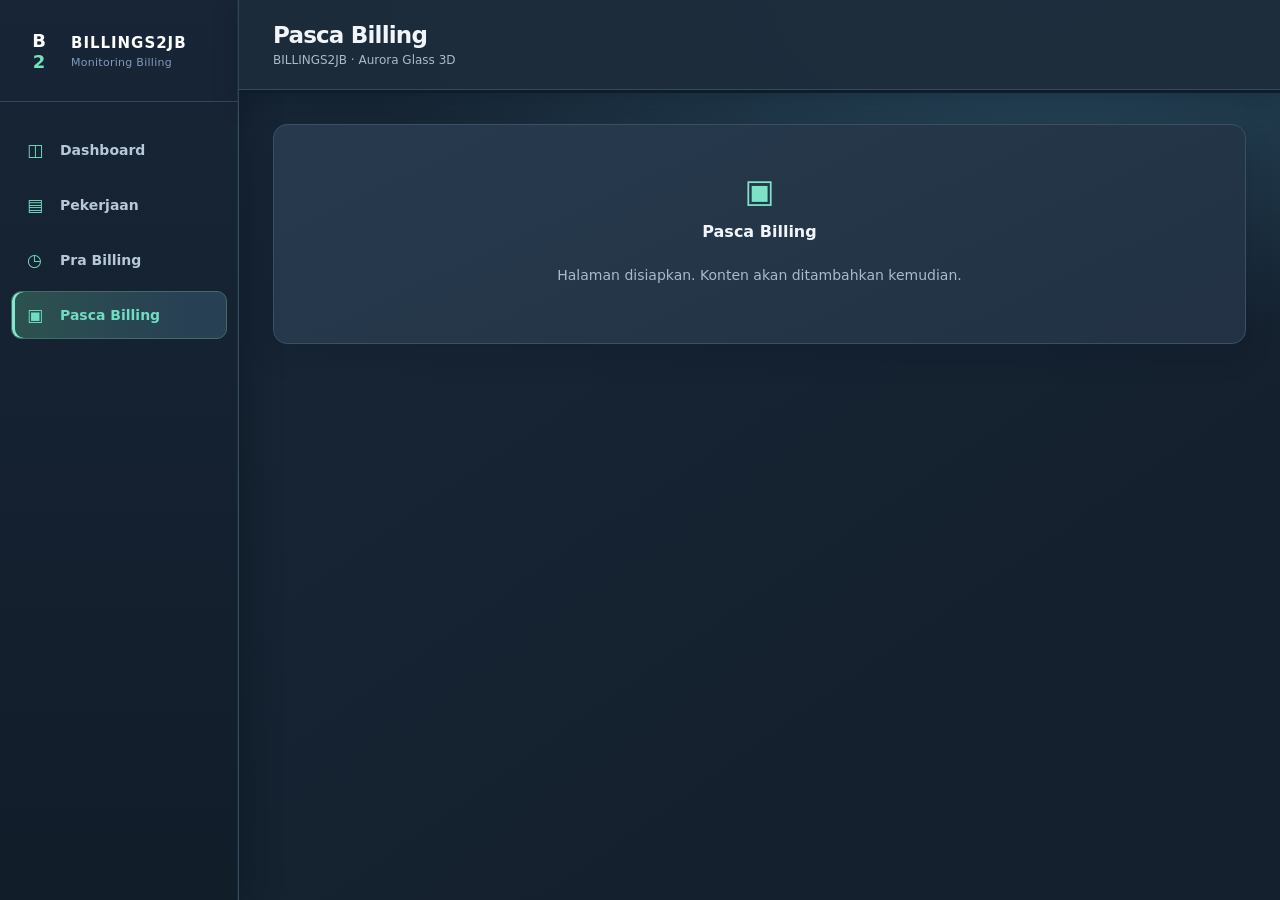
==== pascabilling.html @ 23ecf3d0 "Create pascabilling.html" ====
<!doctype html>
<html lang="id"><head><meta charset="utf-8"><meta name="viewport" content="width=device-width,initial-scale=1"><title>BILLINGS2JB | Pasca Billing</title><link rel="stylesheet" href="styles.css"></head>
<body><div class="app" id="app"><aside class="sidebar"><div class="brand"><div class="logo">B<span>2</span></div><div><b>BILLINGS2JB</b><small>Monitoring Billing</small></div></div>
<nav><a class="nav-item" href="index.html"><span class="nav-ico">◫</span>Dashboard</a><a class="nav-item" href="index.html"><span class="nav-ico">▤</span>Pekerjaan</a><a class="nav-item " href="prabilling.html"><span class="nav-ico">◷</span>Pra Billing</a><a class="nav-item active" href="pascabilling.html"><span class="nav-ico">▣</span>Pasca Billing</a></nav></aside>
<main class="main"><header class="topbar"><button class="icon-button mobile-only" id="menuBtn" type="button">☰</button><div><h2>Pasca Billing</h2><div class="muted">BILLINGS2JB · Aurora Glass 3D</div></div></header><div class="content"><section class="panel" style="min-height:220px;display:flex;flex-direction:column;justify-content:center;align-items:center;text-align:center;gap:12px"><div style="font-size:32px;color:#7ce2c8">▣</div><h3>Pasca Billing</h3><p class="muted">Halaman disiapkan. Konten akan ditambahkan kemudian.</p></section></div></main></div>
<script>document.getElementById('menuBtn').onclick=()=>document.querySelector('.sidebar').classList.toggle('show');</script></body></html>
---- styles.css ----
:root{font-family:Inter,ui-sans-serif,system-ui,-apple-system,"Segoe UI",Arial,sans-serif;color:#17243b;background:#f5f7fb;font-size:14px}*{box-sizing:border-box}body{margin:0}button,input,select,textarea{font:inherit}button{cursor:pointer}button:disabled{opacity:.5;cursor:not-allowed}a{color:#2365bb}.hidden{display:none!important}.muted{color:#8190a4}.small{font-size:12px}.eyebrow{font-size:10px;letter-spacing:.16em;font-weight:800;color:#7888a0}.login-screen{min-height:100vh;display:grid;place-items:center;background:linear-gradient(140deg,#eaf1fd,#f8fafc 60%,#eff9f5);padding:24px}.login-card{width:min(410px,100%);background:white;border:1px solid #e2eaf4;border-radius:22px;box-shadow:0 22px 80px #1b3c7016;padding:38px}.logo-large,.logo{background:#203f79;color:white;font-weight:900;display:grid;place-items:center;border-radius:14px}.logo-large{width:54px;height:54px;font-size:23px;margin-bottom:23px}.logo span,.logo-large span{color:#70e3ba}.login-card h1{font-size:29px;margin:9px 0}.login-card p{color:#7888a0;margin:0 0 27px;line-height:1.7}.login-card form{display:grid;gap:17px}label{display:grid;gap:7px;font-size:12px;font-weight:700;color:#4c5d76}input,select,textarea{background:#fff;border:1px solid #dce4f0;border-radius:9px;padding:10px 12px;color:#20304a;outline:0;min-width:0}input:focus,select:focus,textarea:focus{border-color:#477bdd;box-shadow:0 0 0 3px #477bdd19}textarea{resize:vertical}.primary{background:#285bb6;color:#fff;border:1px solid #285bb6}.primary:hover{background:#1c4b9f}.full{width:100%;padding:12px}.login-note{color:#9aa8ba;text-align:center;font-size:11px;margin-top:26px}.app{display:flex;min-height:100vh}.sidebar{background:#132a4f;color:#d3dded;flex:0 0 239px;display:flex;flex-direction:column;position:sticky;top:0;height:100vh}.brand{padding:27px 18px;display:flex;align-items:center;gap:11px;border-bottom:1px solid #ffffff13}.logo{height:39px;width:39px;background:#284a82;font-size:18px}.brand b{font-size:15px;letter-spacing:.03em;color:#fff}.brand small{display:block;margin-top:4px;font-size:11px;color:#839abf}.sidebar nav{padding:24px 11px;display:grid;gap:5px}.nav-item{width:100%;border:0;background:transparent;color:#c4d2e6;text-align:left;border-radius:10px;padding:13px 15px;display:flex;align-items:center;gap:13px;font-weight:600}.nav-item.active,.nav-item:hover{background:#ffffff17;color:#fff}.nav-ico{width:20px;font-size:17px}.side-bottom{border-top:1px solid #ffffff20;padding:18px 12px;display:flex;gap:10px;align-items:center;margin-top:auto}.avatar{width:33px;height:33px;background:#3763a2;display:grid;place-items:center;border-radius:50%;font-weight:800;color:white}.side-user{min-width:0;flex:1}.side-user b,.side-user small{display:block}.side-user small{color:#839abf;font-size:11px;margin-top:3px}.icon-button{background:transparent;border:0;color:inherit;font-size:22px;padding:4px 7px}.main{min-width:0;flex:1}.topbar{padding:22px 34px;background:white;border-bottom:1px solid #e5ebf3;display:flex;align-items:center;justify-content:space-between;gap:18px}.topbar h2{margin:0;font-size:21px}.topbar .muted{font-size:12px;margin-top:5px}.top-actions{display:flex;gap:12px}.top-actions label{gap:3px}.top-actions select{min-width:116px;padding:8px}.content{padding:30px 34px;max-width:1500px}.panel{border:1px solid #e5eaf2;background:#fff;border-radius:14px;padding:22px;margin-bottom:19px;box-shadow:0 2px 14px #152d4b06}.panel h3{margin:0;font-size:16px}.section-head{display:flex;justify-content:space-between;gap:15px;align-items:center;margin-bottom:18px}.panel-sub{font-size:12px;color:#8997aa;margin-top:6px}.grid{display:grid;gap:16px}.stats{grid-template-columns:repeat(4,minmax(0,1fr));margin-bottom:20px}.stat{background:#fff;border:1px solid #e5eaf2;border-radius:14px;padding:19px}.stat span{color:#8997aa;font-size:12px}.stat strong{display:block;font-size:28px;margin:8px 0 0}.stat small{display:block;color:#97a4b5;margin-top:4px}.toolbar{display:flex;align-items:center;gap:10px;flex-wrap:wrap}.btn{border:1px solid #dce4ee;background:#fff;color:#35475e;padding:9px 12px;border-radius:9px;font-weight:700;font-size:12px}.btn:hover{background:#f6f9fe}.btn.primary{background:#285bb6;color:#fff;border-color:#285bb6}.btn.danger{color:#be3434;border-color:#f4cbcb}.btn.success{background:#16835b;color:white;border-color:#16835b}.table-scroll{overflow:auto;border:1px solid #e6ebf3;border-radius:10px}.data-table{border-collapse:separate;border-spacing:0;white-space:nowrap;width:100%;font-size:12px}.data-table th{background:#f8fafc;color:#65758c;position:sticky;top:0;text-align:left;font-size:11px;letter-spacing:.015em;font-weight:800}.data-table td,.data-table th{border-bottom:1px solid #edf0f6;padding:12px 13px;max-width:340px;overflow:hidden;text-overflow:ellipsis}.data-table tr:last-child td{border-bottom:0}.data-table tr:hover td{background:#fafcff}.data-table th:first-child{position:sticky;left:0;z-index:2}.data-table td:first-child{position:sticky;left:0;background:#fff;z-index:1}.data-table input{width:175px;font-size:12px;padding:8px}.data-table th.target-head{background:#eaf3ff}.data-table th.report-head{background:#eaf8f1}.data-table .clickable{cursor:pointer;color:#245baf;font-weight:800}.data-table .clickable:hover{text-decoration:underline}.pill{border-radius:30px;padding:5px 9px;display:inline-flex;font-size:11px;font-weight:800}.pill.OPEN{background:#f0f3f7;color:#637387}.pill.REJECTED{background:#fff0ec;color:#be503b}.pill.PENDING{background:#fff5de;color:#ad790a}.pill.APPROVED{background:#e7f8ef;color:#137e54}.meter{height:6px;width:95px;border-radius:8px;background:#edf1f5;overflow:hidden;margin-top:6px}.meter>i{display:block;background:#2a9c74;height:100%}.tabs{display:flex;gap:8px;margin-bottom:17px;flex-wrap:wrap}.tab{border:1px solid #dde6f0;background:white;padding:9px 13px;border-radius:9px;color:#516178;font-weight:700}.tab.active{background:#254f95;color:white;border-color:#254f95}.form-grid{display:grid;grid-template-columns:repeat(2,minmax(0,1fr));gap:16px}.form-grid .wide{grid-column:1/-1}.help{font-size:11px;color:#8e9bb0;font-weight:400}.empty{padding:42px;text-align:center;color:#8fa0b4}.empty strong{color:#53647a;display:block;font-size:15px;margin-bottom:8px}.job-list{display:grid;grid-template-columns:repeat(3,minmax(0,1fr));gap:14px}.job-card{border:1px solid #e6ebf3;border-radius:13px;padding:18px;background:white;text-align:left;min-height:145px}.job-card:hover{border-color:#9fb8e3;box-shadow:0 7px 25px #254b8120}.job-card .num{color:#9aacbf;font-size:11px;font-weight:800}.job-card b{display:block;margin:16px 0 7px;font-size:14px;line-height:1.5}.job-card small{color:#8998aa}.toast{position:fixed;top:18px;right:18px;background:#183557;color:white;max-width:390px;padding:15px 18px;border-radius:10px;z-index:1000;box-shadow:0 15px 50px #18355730}.toast.error{background:#b33b38}.notice{background:#f1f7ff;border:1px solid #dce9fb;color:#486484;padding:11px 14px;border-radius:9px;font-size:12px;margin:12px 0}.notice.warn{background:#fff7eb;border-color:#f4e3be;color:#9b7126}.notice.error{background:#fff0ed;border-color:#f2cac4;color:#a84236}.text-right{text-align:right}.flex-between{display:flex;justify-content:space-between;align-items:center;gap:12px}.mobile-only{display:none}hr{border:0;border-top:1px solid #e9eef5;margin:20px 0}.status-note{max-width:240px;white-space:normal;color:#be503b}.group-title{font-weight:800;color:#486382;margin:10px 0 14px}
@media(max-width:1050px){.stats{grid-template-columns:repeat(2,minmax(0,1fr))}.job-list{grid-template-columns:repeat(2,minmax(0,1fr))}.content{padding:20px}.topbar{padding:18px 20px}}@media(max-width:730px){.sidebar{position:fixed;left:-245px;z-index:20;transition:left .2s}.sidebar.show{left:0}.mobile-only{display:block}.topbar{align-items:flex-start;flex-wrap:wrap}.top-actions{width:100%}.top-actions label{flex:1}.top-actions select{width:100%}.stats,.job-list,.form-grid{grid-template-columns:1fr}.content{padding:14px}.panel{padding:15px}.topbar h2{font-size:17px}}

/* BILLINGS2JB · Soft Dark Slate refresh — visual only */
:root{color-scheme:dark;color:#F1F5F9;background:#222F40}
body{background:#222F40;color:#F1F5F9}
a{color:#70DCC1}.muted,.panel-sub,.small.muted{color:#A9BACB}.eyebrow{color:#70DCC1}
.login-screen{background:#222F40}.login-card{background:#2E4053;border:1px solid #405369;box-shadow:0 22px 70px #101a2a38}.login-card p,.login-note{color:#A9BACB}
.logo,.logo-large{background:transparent!important;border-radius:12px;overflow:hidden}.logo img,.logo-large img{display:block;width:100%;height:100%;object-fit:cover}.logo-large{width:58px;height:58px}.logo{width:42px;height:42px;flex-shrink:0}
label{color:#C4D2E0}input,select,textarea{background:#263649;border:1px solid #465970;color:#F1F5F9}input::placeholder,textarea::placeholder{color:#8EA1B6}input:focus,select:focus,textarea:focus{border-color:#70DCC1;box-shadow:0 0 0 3px #70DCC120}
.primary,.btn.primary{background:#278E7D;color:#fff;border-color:#278E7D}.primary:hover,.btn.primary:hover{background:#2EA48D}
.sidebar{background:#1B2738;border-right:1px solid #34465B}.brand{border-color:#34465B}.side-bottom{border-color:#34465B}.nav-item{color:#B7C8D8}.nav-item:hover{background:#2E4053;color:#F1F5F9}.nav-item.active{background:#344E60;color:#70DCC1}.nav-ico{color:#70DCC1}
.topbar{background:#263547;border-bottom:1px solid #405166}.topbar h2{color:#F1F5F9}.content{max-width:1600px}
.panel,.stat,.job-card{background:#2E4053;border-color:#405369;color:#F1F5F9;box-shadow:none}.panel h3,.job-card b,.stat strong,.empty strong{color:#F1F5F9}.stat span,.stat small,.job-card small,.job-card .num{color:#A9BACB}.job-card:hover{border-color:#70DCC1;box-shadow:0 7px 20px #111c2b22}
.btn,.tab{background:#34465B;border:1px solid #50637A;color:#E5EDF5}.btn:hover,.tab:hover{background:#40556A}.tab.active{background:#278E7D;border-color:#278E7D;color:#fff}.btn.danger{background:#553D49;color:#F6B8B2;border-color:#80535A}.btn.success{background:#278E7D;border-color:#278E7D}
.table-scroll{border-color:#43566C}.data-table th{background:#253548;color:#C3D0DD}.data-table td,.data-table th{border-bottom-color:#43566C}.data-table td:first-child{background:#2E4053}.data-table tr:hover td,.data-table tr:hover td:first-child{background:#384B60}.data-table th.target-head{background:#30485C}.data-table th.report-head{background:#2A504D}.data-table .clickable{color:#70DCC1}.meter{background:#44566A}.meter>i{background:#70DCC1}
.pill.OPEN{background:#425368;color:#D3DFEA}.pill.REJECTED{background:#563F49;color:#F0B4AD}.pill.PENDING{background:#5A503D;color:#F5D98C}.pill.APPROVED{background:#28534D;color:#70DCC1}
.notice{background:#34465B;border-color:#50637A;color:#C7D7E5}.notice.warn{background:#514939;border-color:#716044;color:#F5D98C}.notice.error{background:#573D47;border-color:#77515A;color:#F0B4AD}.help,.empty{color:#A9BACB}hr{border-top-color:#405369}.group-title{color:#C7D7E5}
.overview-list{display:grid;grid-template-columns:repeat(2,minmax(0,1fr));gap:15px;margin-bottom:22px}.job-overview{min-width:0;background:#2E4053;border:1px solid #43566C;border-radius:15px;padding:17px 19px}.job-overview-head{display:flex;align-items:start;justify-content:space-between;gap:12px;margin-bottom:15px}.job-overview-head .num{font-size:10px;letter-spacing:.11em;font-weight:800;color:#70DCC1}.job-overview-head h4{margin:5px 0 0;font-size:15px;line-height:1.35;color:#F1F5F9}.job-target{font-size:11px;color:#A9BACB;white-space:nowrap}.job-target b{color:#F1F5F9;font-size:14px;margin-left:4px}.job-visuals{display:grid;grid-template-columns:minmax(0,1.1fr) minmax(0,1fr);gap:17px}.job-donut-section{min-width:0}.donut-and-status{display:flex;align-items:center;gap:13px}.donut-chart{width:125px;height:125px;flex:0 0 125px}.donut-chart svg{width:100%;height:100%}.donut-legend{flex:1;min-width:0;display:grid;gap:7px}.legend-item{position:relative;display:grid;grid-template-columns:8px minmax(0,1fr) auto;align-items:center;gap:7px;font-size:11px;color:#A9BACB;border-radius:5px}.legend-dot{width:8px;height:8px;border-radius:50%}.legend-item strong{font-size:15px;color:#F1F5F9;font-variant-numeric:tabular-nums}.legend-hover{cursor:help;outline-offset:3px}.legend-hover:hover,.legend-hover:focus-visible{color:#F1F5F9;background:#3B4E62}.low-tooltip{display:none;position:absolute;z-index:40;left:0;top:calc(100% + 8px);width:235px;max-width:80vw;padding:13px;background:#192738;border:1px solid #62758A;border-radius:11px;box-shadow:0 16px 40px #0c1525aa;color:#EAF0F7}.legend-hover:hover .low-tooltip,.legend-hover:focus-within .low-tooltip,.legend-hover:focus .low-tooltip{display:block}.low-tooltip-title{font-size:12px;font-weight:800}.low-tooltip small{display:block;color:#A9BACB;font-size:10px;margin:3px 0 9px}.low-row{display:flex;justify-content:space-between;gap:10px;padding:5px 0;border-top:1px solid #34465B;font-size:11px}.low-row span{overflow:hidden;text-overflow:ellipsis;white-space:nowrap}.low-row b{color:#F5D98C}.job-ranking{min-width:0;border-left:1px solid #45576B;padding-left:17px}.ranking-title{font-size:12px;font-weight:800;color:#EAF0F7;margin-bottom:12px}.ranking-title small{font-size:10px;color:#A9BACB;font-weight:400;display:block;margin-top:3px}.ranking-bars{max-height:180px;overflow:auto;padding-right:4px}.rank-row{margin-bottom:9px}.rank-line{display:flex;justify-content:space-between;gap:9px;font-size:10px;margin-bottom:4px}.rank-line span{color:#C7D5E3;overflow:hidden;text-overflow:ellipsis;white-space:nowrap}.rank-line b{color:#70DCC1}.rank-track{height:6px;background:#45566A;border-radius:6px;overflow:hidden}.rank-track i{display:block;height:100%;background:#70DCC1;border-radius:6px}.ranking-empty{font-size:11px;color:#A9BACB}.verification-banner{width:100%;display:flex;align-items:center;justify-content:space-between;gap:12px;text-align:left;cursor:pointer;padding:15px 20px;background:#494638;border-color:#71644B}.verification-banner b{color:#F5D98C}.verification-banner small{display:block;color:#D4C49A;margin-top:4px}.verification-banner strong{color:#F5D98C;font-size:23px}
@media(max-width:1250px){.overview-list{grid-template-columns:1fr}}@media(max-width:730px){.job-visuals{grid-template-columns:1fr}.job-ranking{border-left:0;border-top:1px solid #45576B;padding:12px 0 0}.overview-list{grid-template-columns:1fr}.job-overview{padding:15px}.donut-chart{width:115px;height:115px;flex-basis:115px}}

/* Revisi: semua UP3/ULP terlihat, warna capaian, dan drilldown dari ranking */
.ranking-bars{max-height:none;overflow:visible;padding-right:0}
.rank-row.rank-click{display:block;width:100%;padding:3px 4px;margin:0 0 5px;background:transparent;border:0;border-radius:6px;text-align:left;cursor:pointer;color:inherit;font:inherit}
.rank-row.rank-click:hover,.rank-row.rank-click:focus-visible{background:#3A4D62;outline:1px solid #667B90}
.rank-row.rank-click .rank-line{margin-bottom:3px}
.rank-row.rank-click .rank-track{height:5px}
.drill-panel[hidden]{display:none!important}
.drill-panel{margin-top:14px}
.unfinished-link{border:1px solid #658A9C;border-radius:6px;padding:5px 10px;background:#344D60;color:#B4F2DF;font:inherit;font-weight:700;cursor:pointer}
.unfinished-link:hover:not(:disabled){background:#426779}
.unfinished-link:disabled{opacity:.55;cursor:default}


/* ================================================================
   BILLINGS2JB — EXECUTIVE PERFORMANCE / DARK LUXURY
   Visual-only layer. Business logic, hover BELUM, ranking, exports
   and verification behavior remain unchanged.
   ================================================================ */
:root{
  --lux-bg:#182432;--lux-sidebar:#14202e;--lux-panel:#223346;
  --lux-border:#3a5063;--lux-mint:#82e7ce;--lux-text:#f4f8fd;
  --lux-muted:#a7bbce;
}
body{background:radial-gradient(ellipse 85% 60% at 80% -15%,#29485a 0%,transparent 65%),var(--lux-bg);color:var(--lux-text)}
.sidebar{background:linear-gradient(180deg,#172536 0%,#121d2a 100%);border-right:1px solid #354b5e;box-shadow:10px 0 36px #07111c1a}
.brand{padding-top:30px;padding-bottom:29px}
.brand b{font-size:15px;letter-spacing:.065em}
.brand small{letter-spacing:.025em}
.sidebar nav{gap:7px}
.nav-item{transition:background .18s,color .18s,transform .18s;border:1px solid transparent}
.nav-item:hover{transform:translateX(2px)}
.nav-item.active{background:linear-gradient(90deg,#2c534f,#284054 80%);border-color:#416b68;box-shadow:inset 3px 0 0 var(--lux-mint)}
.topbar{background:#1d2c3bf0;border-bottom:1px solid #354a5d;box-shadow:0 6px 22px #07111b14}
.topbar h2{font-size:23px;font-weight:760;letter-spacing:-.035em}
.content{padding-top:34px}
.section-head{margin-bottom:22px}
.section-head h3{font-size:19px;letter-spacing:-.035em;font-weight:760}
.panel-sub{color:#a6bacc;line-height:1.55}
.btn{border-radius:10px;transition:background .18s,border-color .18s,box-shadow .18s,transform .18s}
.btn:hover:not(:disabled){border-color:#7a9aaa;box-shadow:0 4px 18px #08131e35;transform:translateY(-1px)}
.btn.primary{background:linear-gradient(135deg,#319d8a,#237c72);border-color:#3ca996;box-shadow:0 6px 18px #0e39332b}
.panel,.stat,.job-card{background:linear-gradient(155deg,#273a4d,#223244);border:1px solid #3a5165;box-shadow:0 12px 30px #09131f1e}
.overview-list{gap:20px;margin-bottom:26px}
.job-overview{
  position:relative;isolation:isolate;overflow:visible;
  background:linear-gradient(150deg,#2a4051 0%,#243647 40%,#1e2e3f 100%);
  border:1px solid #496173;border-radius:20px;padding:23px 24px 22px;
  box-shadow:0 1px 0 #8ab6b522 inset,0 16px 42px #07111d4a,0 2px 6px #08121b25;
  transition:border-color .22s,box-shadow .22s,transform .22s;
}
.job-overview::before{
  content:"";position:absolute;z-index:-1;inset:0;border-radius:inherit;pointer-events:none;
  background:radial-gradient(ellipse 55% 90% at 8% -20%,#7be4ce15,transparent 80%);
}
.job-overview:hover{border-color:#638a92;box-shadow:0 1px 0 #8ab6b52b inset,0 22px 52px #07111d60}
.job-overview-head{margin-bottom:21px;padding-bottom:17px;border-bottom:1px solid #ffffff14}
.job-overview-head .num{font-size:10px;letter-spacing:.18em;color:#8eebd4}
.job-overview-head h4{font-size:17px;line-height:1.35;font-weight:760;letter-spacing:-.025em;margin-top:8px}
.job-visuals{grid-template-columns:minmax(0,1.15fr) minmax(0,1fr);gap:20px;align-items:center}
.donut-and-status{gap:14px}
.donut-chart{width:137px;height:137px;flex:0 0 137px;filter:drop-shadow(0 5px 14px #60d9be15)}
.donut-chart svg{overflow:visible}
.donut-chart svg text:first-of-type{font-size:25px;font-weight:800;letter-spacing:-.045em}
.donut-chart svg text:last-of-type{font-size:8px;letter-spacing:.14em}
.donut-legend{gap:9px}
.legend-item{grid-template-columns:7px minmax(0,1fr) auto;gap:9px;font-size:11px;min-height:23px}
.legend-dot{width:7px;height:7px;box-shadow:0 0 0 3px #ffffff09}
.legend-item strong{font-size:16px;letter-spacing:-.03em;font-weight:760}
.legend-label{color:#b6c9d8}
.legend-hover{border-radius:7px;transition:background .15s}
.legend-hover:hover,.legend-hover:focus-visible{background:#3b5264}
.low-tooltip{background:#142334;border:1px solid #6b8898;border-radius:13px;box-shadow:0 22px 54px #030b15c9}
.job-ranking{border-left:1px solid #ffffff1e;padding-left:20px}
.ranking-title{font-size:12px;font-weight:760;letter-spacing:.005em;margin-bottom:13px}
.ranking-title small{margin-top:5px;color:#9eb4c6}
.ranking-bars{max-height:none;overflow:visible}
.rank-row.rank-click{padding:5px 6px 6px;margin-bottom:4px;border-radius:9px;transition:background .16s,transform .16s}
.rank-row.rank-click:hover,.rank-row.rank-click:focus-visible{background:#ffffff0c;outline:1px solid #628493;transform:translateX(2px)}
.rank-row.rank-click .rank-line{font-size:11px;margin-bottom:6px;align-items:baseline}
.rank-line span{color:#d0dfeb;font-weight:520}
.rank-line b{font-size:11px;font-variant-numeric:tabular-nums;font-weight:800}
.rank-row.rank-click .rank-track{height:6px;background:#152638;border-radius:20px;box-shadow:inset 0 1px 3px #09131d80}
.rank-track i{border-radius:20px;box-shadow:0 0 9px #75ddbb26}
.verification-banner{background:linear-gradient(105deg,#524b36,#393c3a);border:1px solid #88754c;border-radius:15px;box-shadow:0 10px 24px #0c141d2c}
.verification-banner:hover{border-color:#d4b66e}
.drill-panel{border-radius:18px}
.data-table th{letter-spacing:.045em}
.login-card{background:linear-gradient(150deg,#2b4051,#213143);box-shadow:0 26px 80px #07101e70}
@media(max-width:1450px){
  .job-overview{padding:19px}
  .job-visuals{gap:12px}
  .donut-chart{width:115px;height:115px;flex-basis:115px}
  .donut-and-status{gap:9px}
  .job-ranking{padding-left:13px}
}
@media(max-width:1250px){
  .overview-list{grid-template-columns:1fr}
  .donut-chart{width:137px;height:137px;flex-basis:137px}
  .job-overview{padding:22px}
}
@media(max-width:730px){
  .content{padding:16px}
  .job-overview{padding:17px;border-radius:16px}
  .job-visuals{grid-template-columns:1fr;gap:15px}
  .job-ranking{border-left:0;border-top:1px solid #ffffff20;padding:15px 0 0}
  .donut-chart{width:120px;height:120px;flex-basis:120px}
  .job-overview-head h4{font-size:16px}
}
@media(prefers-reduced-motion:reduce){
  .job-overview,.rank-row.rank-click,.btn,.nav-item{transition:none!important;transform:none!important}
}


/* BILLINGS2JB | Futuristic 3D: visual enhancement, zero logic changes */
body{background:radial-gradient(ellipse 70% 48% at 83% 0%,#294c61 0%,transparent 80%),linear-gradient(145deg,#182838,#14202e 75%);background-attachment:fixed}
.main{perspective:1600px}
.overview-list{perspective:1600px;gap:22px}
.job-overview{
  transform-style:preserve-3d;
  transform:translateZ(0) rotateX(0deg);
  background:linear-gradient(145deg,#385468 0%,#293e51 16%,#223345 48%,#192a3b 100%);
  border:1px solid #608296;
  border-top-color:#8aafba;
  border-left-color:#6e929f;
  box-shadow:inset 0 2px 1px #d6fff21c,inset 2px 0 1px #d6fff20c,inset -2px -3px 8px #08152250,0 5px 0 #10202e,0 8px 0 #0a1825,0 23px 36px #050d17a1,0 37px 62px #050d1760;
  transition:transform .28s cubic-bezier(.2,.8,.2,1),box-shadow .28s,border-color .28s;
}
.job-overview:hover{
  transform:translateY(-5px) rotateX(1.2deg);
  border-color:#85bcbf;
  box-shadow:inset 0 2px 1px #d6fff229,inset -2px -3px 8px #08152250,0 7px 0 #10202e,0 11px 0 #0a1825,0 30px 46px #050d17b5,0 45px 72px #050d1770;
}
.job-overview::before{
  z-index:0;
  background:radial-gradient(ellipse 65% 45% at 16% 0%,#a6ffed20,transparent 90%),linear-gradient(130deg,#ffffff0d,transparent 42%);
}
.job-overview>*{position:relative;z-index:1}
.job-overview-head{border-bottom-color:#b1e8e526}
.donut-chart{position:relative;filter:drop-shadow(0 10px 6px #07182485) drop-shadow(0 0 15px #4bd8bb24);transform:perspective(450px) rotateX(8deg);transition:transform .3s}
.job-overview:hover .donut-chart{transform:perspective(450px) rotateX(3deg) scale(1.045)}
.donut-3d-depth{filter:drop-shadow(0 2px 1px #020b15a0)}
.donut-3d-rim{opacity:.9}
.donut-chart svg text:first-of-type{filter:drop-shadow(0 2px 2px #081521a0)}
.donut-legend{padding:8px 10px;border-radius:12px;background:linear-gradient(135deg,#ffffff0a,#091a270a);border:1px solid #ffffff0c}
.legend-item strong{text-shadow:0 2px 6px #08152270}
.job-ranking{border-left:1px solid #a6d9d52a}
.rank-row.rank-click .rank-track{
  height:8px;
  background:linear-gradient(180deg,#0e2030,#1d3648 70%,#2d4b5b);
  border:1px solid #426274;
  box-shadow:inset 0 2px 4px #050f1ba0,0 1px 0 #a9e4df12;
}
.rank-row.rank-click .rank-track i{
  position:relative;
  background-image:linear-gradient(180deg,#ffffff50 0%,#ffffff0c 38%,#00000021 100%)!important;
  background-blend-mode:screen;
  box-shadow:inset 0 1px 0 #ffffff65,0 2px 5px #0719237d,0 0 10px #70dcc129;
}
.rank-row.rank-click:hover{box-shadow:inset 0 1px 0 #b8fff012,0 3px 12px #08172255}
.verification-banner{box-shadow:inset 0 1px 0 #fff5c124,0 4px 0 #252719,0 16px 30px #07111d72}
.sidebar{box-shadow:inset -1px 0 0 #9eddd010,8px 0 32px #040e1855}
.topbar{box-shadow:0 3px 0 #0f1d2b,0 10px 25px #07111b42}
@media(max-width:730px){
  .job-overview,.job-overview:hover{transform:none}
  .donut-chart,.job-overview:hover .donut-chart{transform:none}
  .donut-legend{padding:6px}
}
@media(prefers-reduced-motion:reduce){
  .job-overview:hover,.job-overview,.donut-chart,.job-overview:hover .donut-chart{transform:none!important;transition:none!important}
}


/* BILLINGS2JB — Aurora Glass premium compact dashboard + login */
/* Preserve two cards on desktop, including standard laptop viewports. */
@media(min-width:901px){
 .overview-list{grid-template-columns:repeat(2,minmax(0,1fr))!important;gap:15px}
 .job-overview{padding:15px 16px}
 .job-visuals{display:grid;grid-template-columns:1fr;gap:13px}
 .job-ranking{border-left:0;border-top:1px solid #a6d9d52a;padding:11px 0 0}
 .donut-chart{width:112px;height:112px;flex:0 0 112px}
 .donut-and-status{gap:14px}
 .ranking-bars{max-height:none;overflow:visible;padding:0}
}
@media(min-width:1500px){
 .job-visuals{grid-template-columns:minmax(0,1.05fr) minmax(0,1fr)}
 .job-ranking{border-top:0;border-left:1px solid #a6d9d52a;padding:0 0 0 12px}
 .donut-chart{width:108px;height:108px;flex-basis:108px}
}
@media(max-width:900px){.overview-list{grid-template-columns:1fr!important}.ranking-bars{max-height:none;overflow:visible}}
/* Single-row illuminated glass ranking. Fill is proportional to completion. */
.rank-row.rank-click{
 --glow-x:50%;--glow-y:50%;
 --rank-color:#70dcc1;position:relative;isolation:isolate;display:block;overflow:hidden;
 min-height:37px;margin:0 0 6px;padding:0 11px;border-radius:10px;
 border:1px solid #7397a04a;
 background:linear-gradient(180deg,#354a5a,#243647 55%,#1c2d3e);
 box-shadow:inset 0 1px 0 #ffffff20,inset 0 -2px 3px #0814218c,0 3px 9px #07121f55;
 transition:transform .2s ease,box-shadow .2s ease,border-color .2s ease;
}
.rank-row.rank-click .rank-glass-fill{
 position:absolute;z-index:0;inset:0 auto 0 0;width:var(--rank-progress);pointer-events:none;
 background:linear-gradient(180deg,color-mix(in srgb,var(--rank-color) 66%,white 34%) 0%,var(--rank-color) 37%,color-mix(in srgb,var(--rank-color) 62%,#071d2b 38%) 100%);
 box-shadow:inset 0 2px 1px #ffffff75,inset 0 -4px 9px #07131e80,3px 0 15px color-mix(in srgb,var(--rank-color) 65%,transparent);
 opacity:.88;transition:width .45s ease;
}
.rank-row.rank-click .rank-glass-fill::after{content:"";position:absolute;top:4px;bottom:4px;right:0;width:2px;background:#ffffffc7;box-shadow:0 0 9px 3px var(--rank-color)}
.rank-row.rank-click .rank-glass-light{
 position:absolute;z-index:1;inset:0;pointer-events:none;opacity:.18;
 background:radial-gradient(circle 100px at var(--glow-x) var(--glow-y),#ffffffb8,transparent 76%),linear-gradient(115deg,transparent 17%,#ffffff36 33%,transparent 49%);
 transition:opacity .2s ease;
}
.rank-row.rank-click:hover .rank-glass-light,.rank-row.rank-click:focus-visible .rank-glass-light{opacity:.82}
.rank-row.rank-click:hover,.rank-row.rank-click:focus-visible{
 transform:translateY(-2px);outline:none;border-color:#b9f3edb8;
 box-shadow:inset 0 1px 0 #ffffff60,0 0 0 1px #ffffff16,0 6px 20px #050e1c9c,0 0 17px color-mix(in srgb,var(--rank-color,#70dcc1) 30%,transparent);
}
.rank-row.rank-click .rank-line{position:relative;z-index:2;display:flex;align-items:center;justify-content:space-between;gap:8px;min-height:35px;margin:0;font-size:11px}
.rank-row.rank-click .rank-line span{color:#f5fbff;font-weight:750;text-shadow:0 1px 4px #07111ec9}
.rank-row.rank-click .rank-line b{font-size:12px;flex-shrink:0;font-weight:850;text-shadow:0 1px 3px #07111edb;filter:brightness(1.3)}
/* Login: same premium material, depth and illumination as dashboard. */
.login-screen{position:relative;isolation:isolate;overflow:hidden;min-height:100svh;padding:28px 16px;background:radial-gradient(ellipse 52% 58% at 14% 12%,#1b56606b,transparent 72%),radial-gradient(ellipse 55% 65% at 85% 88%,#145c5b5c,transparent 73%),linear-gradient(145deg,#101d2c,#1b2e40 48%,#0c1826)}
.login-screen::before{content:"";position:absolute;inset:0;z-index:-1;pointer-events:none;background-image:linear-gradient(#b8fff00a 1px,transparent 1px),linear-gradient(90deg,#b8fff00a 1px,transparent 1px);background-size:46px 46px;mask-image:linear-gradient(to bottom,#0007,transparent 90%)}
.login-screen::after{content:"";position:absolute;z-index:-1;pointer-events:none;width:min(75vw,780px);height:min(75vw,780px);border:1px solid #72e8ce20;border-radius:50%;box-shadow:0 0 0 65px #6fe8c509,0 0 0 130px #6fe8c505;transform:translate(45%,35%)}
.login-card{position:relative;overflow:hidden;width:min(440px,100%);padding:38px 38px 30px;border-radius:24px;border:1px solid #9de4d57d;border-top-color:#d0fff0a1;background:linear-gradient(145deg,#385365e8,#263b4deF 42%,#192c3deF);backdrop-filter:blur(22px);box-shadow:inset 0 2px 1px #ffffff25,inset 0 -3px 10px #0716248a,0 7px 0 #102232,0 13px 0 #091724,0 35px 85px #020b18c9,0 0 85px #39bca720}
.login-card::before{content:"";position:absolute;inset:0;pointer-events:none;background:radial-gradient(ellipse 70% 30% at 25% 0%,#baffef23,transparent 80%),linear-gradient(115deg,transparent 15%,#ffffff0b 30%,transparent 46%)}
.login-card>*{position:relative}
.login-card .logo-large{width:62px;height:62px;border-radius:17px;background:linear-gradient(140deg,#3e806f,#14394b);border:1px solid #9af3df80;box-shadow:inset 0 2px 1px #e4fff47d,0 7px 18px #061a2799,0 0 26px #57e3bf45;color:#f6fffd}
.login-card .eyebrow{color:#9ae7d4;letter-spacing:.18em}
.login-card h1{color:#f6fbff;font-weight:850;letter-spacing:.015em;text-shadow:0 2px 12px #0b182c90}
.login-card p{color:#b4cbd7}
.login-card label{color:#d7e9ef;font-weight:650}
.login-card input{height:45px;background:linear-gradient(180deg,#132637,#1c3041);border:1px solid #63849680;border-radius:11px;color:#fff;box-shadow:inset 0 2px 5px #08182775;transition:border-color .2s,box-shadow .2s}
.login-card input::placeholder{color:#8ca9b8}
.login-card input:focus{border-color:#8fffe2;box-shadow:inset 0 2px 5px #08182775,0 0 0 3px #4be7bc23,0 0 19px #4be7bc32}
.login-card .primary.full{position:relative;overflow:hidden;margin-top:4px;min-height:47px;border:1px solid #9affdfad;border-radius:11px;color:#f7fffc;font-size:13px;font-weight:850;letter-spacing:.025em;background:linear-gradient(180deg,#48bda1,#1c8c7d 56%,#11645f);box-shadow:inset 0 2px 1px #eafff970,inset 0 -2px 5px #083d43a3,0 5px 14px #071825a1,0 0 22px #39d9ad2d;transition:transform .2s,box-shadow .2s,filter .2s}
.login-card .primary.full::after{content:"";position:absolute;inset:-100% auto -100% -35%;width:30%;transform:rotate(25deg);background:linear-gradient(90deg,transparent,#ffffff65,transparent);transition:left .55s ease;pointer-events:none}
.login-card .primary.full:hover::after{left:120%}
.login-card .primary.full:hover{transform:translateY(-2px);filter:brightness(1.12);box-shadow:inset 0 2px 1px #eafff970,0 8px 20px #071825b5,0 0 28px #45edc35a}
.login-card .login-note{color:#91aab9;border-top:1px solid #b2efe320;padding-top:17px}
@media(max-width:480px){.login-card{padding:28px 23px 24px}.login-card h1{font-size:26px}}
@media(prefers-reduced-motion:reduce){.rank-row.rank-click,.rank-row.rank-click .rank-glass-light,.login-card .primary.full,.login-card .primary.full::after{transition:none!important}.rank-row.rank-click:hover,.login-card .primary.full:hover{transform:none!important}}

/* Finishing Aurora Glass: donut and ranking share the exact status palette. */
.legend-item.legend-unstarted .legend-label{color:#EF7777;font-weight:750}
.rank-row.rank-click .rank-line b.rank-percent{color:#fff!important;filter:none;text-shadow:0 1px 4px #07111edb}
.donut-chart svg text:first-of-type{font-weight:800}

/* FIX khusus angka tengah donut: ukuran besar, tanpa mengubah bagian lain */
.donut-chart svg > text {font-size:30px!important;font-weight:900!important;letter-spacing:-1px!important;dominant-baseline:middle;paint-order:stroke fill;}

/* 3-column compact overview — Aurora Glass preserved */
.overview-list{display:grid!important;grid-template-columns:repeat(3,minmax(0,1fr))!important;gap:12px!important;align-items:start;margin-bottom:16px!important}
.job-overview{min-width:0;padding:11px 12px!important;border-radius:13px!important}
.job-overview-head{margin-bottom:8px!important;gap:5px!important}
.job-overview-head .num{font-size:9px!important;line-height:1.1!important}
.job-overview-head h4{font-size:12px!important;line-height:1.25!important;margin-top:3px!important}
.job-visuals{display:flex!important;flex-direction:column!important;gap:8px!important}
.job-donut-section{width:100%;min-width:0}
.donut-and-status{display:flex!important;align-items:center!important;gap:10px!important}
.donut-chart{width:73px!important;height:73px!important;flex:0 0 73px!important}
.donut-chart svg{width:100%!important;height:100%!important}
.donut-chart svg>text{font-size:25px!important;font-weight:850!important;letter-spacing:-.6px!important;dominant-baseline:auto!important}
.donut-legend{display:grid!important;gap:2px!important;flex:1!important;min-width:0}
.legend-item{grid-template-columns:7px minmax(0,1fr) auto!important;gap:5px!important;font-size:10px!important;min-height:16px!important}
.legend-dot{width:7px!important;height:7px!important}
.legend-item strong{font-size:11px!important}
.job-ranking{width:100%;border-left:0!important;border-top:1px solid #638b8d50;padding:7px 0 0!important;min-width:0}
.ranking-title{font-size:10px!important;margin-bottom:5px!important;line-height:1.1!important}
.ranking-title small{display:inline!important;font-size:9px!important;margin-left:5px!important}
.ranking-bars{max-height:none!important;overflow:visible!important;padding:0!important;display:grid;gap:3px!important}
.rank-row.rank-click{margin:0!important;min-height:22px!important;border-radius:6px!important;padding:0 7px!important}
.rank-row.rank-click .rank-line{min-height:22px!important;font-size:10px!important;line-height:1.15!important}
.rank-row.rank-click .rank-line b{font-size:10px!important}
/* Work submenu */
.nav-parent{width:100%;text-align:left}
.nav-chevron{margin-left:auto;transition:transform .2s ease}
.nav-parent.expanded .nav-chevron{transform:rotate(180deg)}
.nav-submenu{padding:3px 0 5px 15px;margin:0 0 3px 14px;border-left:1px solid #69cbb76b}
.nav-submenu[hidden]{display:none!important}
.nav-subitem{font-size:12px!important;min-height:35px!important;padding:8px 10px!important}
.sidebar nav a.nav-item{text-decoration:none;display:flex;align-items:center}
@media(max-width:1150px){.overview-list{grid-template-columns:repeat(2,minmax(0,1fr))!important}}
@media(max-width:720px){.overview-list{grid-template-columns:1fr!important}}
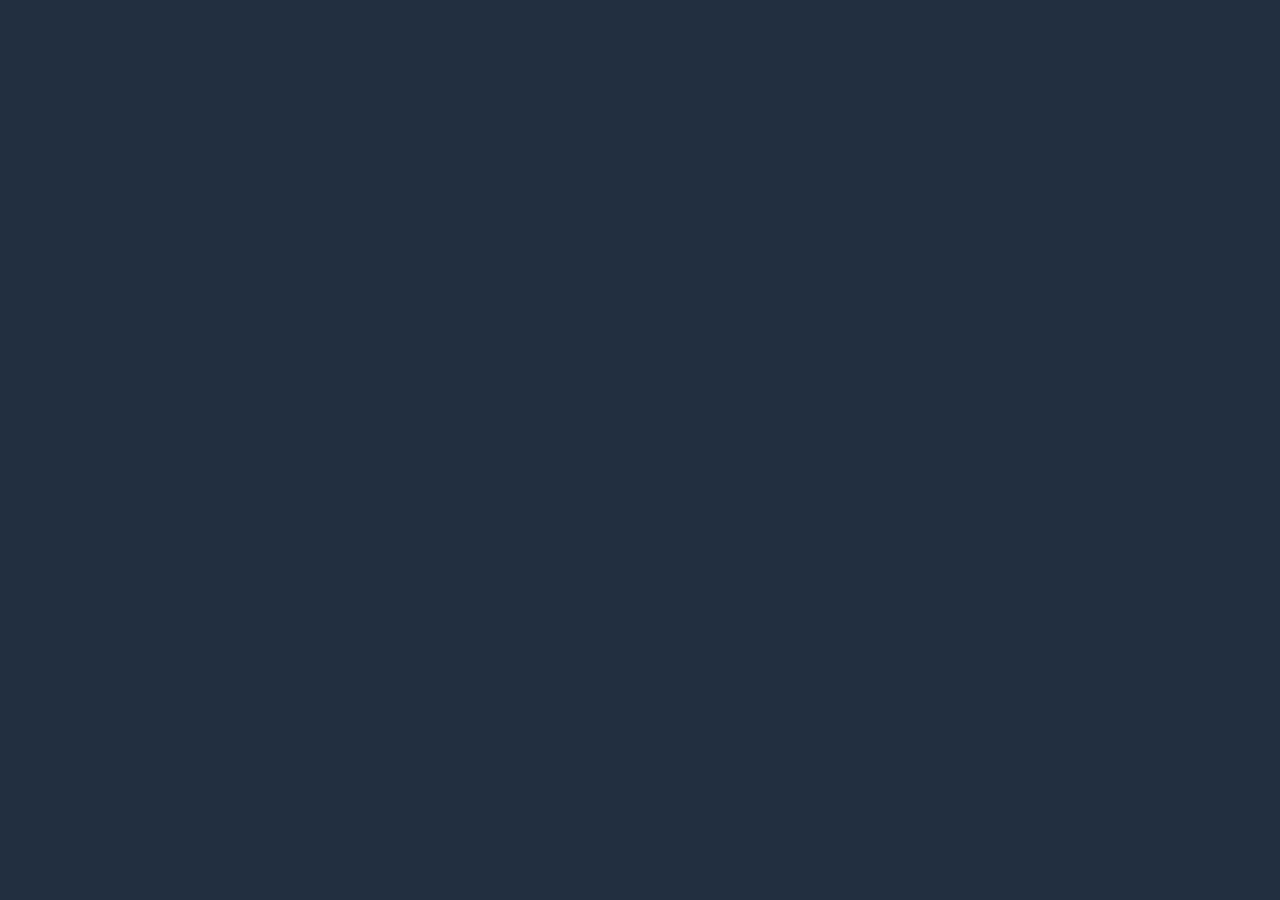
==== commit 2ff34df5: "Update pascabilling.html" ====
--- a/pascabilling.html
+++ b/pascabilling.html
@@ -1,6 +1,36 @@
 <!doctype html>
-<html lang="id"><head><meta charset="utf-8"><meta name="viewport" content="width=device-width,initial-scale=1"><title>BILLINGS2JB | Pasca Billing</title><link rel="stylesheet" href="styles.css"></head>
-<body><div class="app" id="app"><aside class="sidebar"><div class="brand"><div class="logo">B<span>2</span></div><div><b>BILLINGS2JB</b><small>Monitoring Billing</small></div></div>
-<nav><a class="nav-item" href="index.html"><span class="nav-ico">◫</span>Dashboard</a><a class="nav-item" href="index.html"><span class="nav-ico">▤</span>Pekerjaan</a><a class="nav-item " href="prabilling.html"><span class="nav-ico">◷</span>Pra Billing</a><a class="nav-item active" href="pascabilling.html"><span class="nav-ico">▣</span>Pasca Billing</a></nav></aside>
-<main class="main"><header class="topbar"><button class="icon-button mobile-only" id="menuBtn" type="button">☰</button><div><h2>Pasca Billing</h2><div class="muted">BILLINGS2JB · Aurora Glass 3D</div></div></header><div class="content"><section class="panel" style="min-height:220px;display:flex;flex-direction:column;justify-content:center;align-items:center;text-align:center;gap:12px"><div style="font-size:32px;color:#7ce2c8">▣</div><h3>Pasca Billing</h3><p class="muted">Halaman disiapkan. Konten akan ditambahkan kemudian.</p></section></div></main></div>
-<script>document.getElementById('menuBtn').onclick=()=>document.querySelector('.sidebar').classList.toggle('show');</script></body></html>
+<html lang="id">
+<head>
+<meta charset="utf-8"><meta name="viewport" content="width=device-width,initial-scale=1">
+<title>BILLINGS2JB | Pasca Billing</title>
+<link rel="stylesheet" href="styles.css">
+<script src="https://cdn.jsdelivr.net/npm/@supabase/supabase-js@2/dist/umd/supabase.js"></script>
+<script src="https://cdn.sheetjs.com/xlsx-0.20.3/package/dist/xlsx.full.min.js"></script>
+<script src="category-pages.js" defer></script>
+<script src="dashboard.js" defer></script>
+<script src="app.js" defer></script>
+</head>
+<body data-billing-category="PASCA">
+<div id="toast" class="toast hidden"></div>
+<section id="login" class="login-screen hidden">
+  <div class="login-card">
+    <div class="logo-large"><img src="BILLINGS2JB_logo.png" alt="Logo BILLINGS2JB"></div><div class="eyebrow">MONITORING & PELAPORAN BILLING</div>
+    <h1>BILLINGS2JB</h1><p>Masuk untuk mengakses pekerjaan dan realisasi unit.</p>
+    <form id="loginForm"><label>Username atau Email<input id="loginUser" required placeholder="Contoh: 14S2JB" autocomplete="username"></label>
+    <label>Password<input id="loginPass" type="password" required placeholder="Password" autocomplete="current-password"></label>
+    <button class="primary full" type="submit" id="loginButton">Masuk</button></form>
+    <div class="login-note">Uji coba: 14S2JB · 14MBO · 14460</div>
+  </div>
+</section>
+<div id="app" class="app hidden">
+<aside class="sidebar">
+ <div class="brand"><div class="logo"><img src="BILLINGS2JB_logo.png" alt="Logo BILLINGS2JB"></div><div><b>BILLINGS2JB</b><small>Monitoring Billing</small></div></div>
+ <nav id="nav"></nav>
+ <div class="side-bottom"><div class="avatar" id="sideInitial">U</div><div class="side-user"><b id="sideUsername">-</b><small id="sideRole">-</small></div><button id="logout" class="icon-button" title="Keluar">↪</button></div>
+</aside>
+<main class="main">
+ <header class="topbar"><button id="menuBtn" class="icon-button mobile-only">☰</button><div><h2 id="pageTitle">Dashboard</h2><div class="muted" id="pageSubtitle">Monitoring pekerjaan</div></div><div class="top-actions"><label>Bulan<select id="month"></select></label><label>Tahun<select id="year"></select></label></div></header>
+ <div id="mainContent" class="content"></div>
+</main>
+</div>
+</body></html>
--- a/styles.css
+++ b/styles.css
@@ -302,3 +302,55 @@
 .sidebar nav a.nav-item{text-decoration:none;display:flex;align-items:center}
 @media(max-width:1150px){.overview-list{grid-template-columns:repeat(2,minmax(0,1fr))!important}}
 @media(max-width:720px){.overview-list{grid-template-columns:1fr!important}}
+
+/* BILLINGS2JB · 5 agreed refinements — 2026-11-04 */
+/* Compact job heading: title only */
+.job-overview-head{min-height:0!important;margin-bottom:8px!important;padding-bottom:7px!important}
+.job-overview-head h4{margin:0!important;line-height:1.35!important}
+/* Notifications: red counter only when PENDING > 0 */
+.pending-nav-badge{margin-left:auto;min-width:21px;height:21px;padding:2px 6px;display:inline-flex;align-items:center;justify-content:center;border-radius:99px;color:#fff;background:linear-gradient(180deg,#f56d77,#bd3448);font-size:11px;font-weight:850;box-shadow:inset 0 1px 0 #ffffff60,0 0 11px #f04a5d55}
+.pending-sub-badge{margin-left:auto;color:#ff8c96;font-size:11px;font-weight:800}
+.pending-nav-badge[hidden],.pending-sub-badge[hidden]{display:none!important}
+/* Matching illuminated gradient on header and sidebar brand */
+.topbar{position:relative;isolation:isolate;background:radial-gradient(ellipse 60% 170% at 12% -50%,#719fa444,transparent 78%),linear-gradient(115deg,#344e5e 0%,#283c4d 42%,#1a2b3d 100%)!important;border-bottom:1px solid #82b7b055!important;box-shadow:inset 0 1px 0 #e0fff01c,0 5px 24px #07121e5c!important}
+.brand{background:radial-gradient(ellipse at 0% 0%,#83b9ac24,transparent 78%),linear-gradient(120deg,#293f4f,#1a2b3d)!important;border-bottom:1px solid #81b3a846!important}
+.topbar::after{content:"";position:absolute;left:0;right:0;top:0;height:1px;pointer-events:none;background:linear-gradient(90deg,transparent,#b4f5e56e,transparent)}
+/* Shared login/brand artwork */
+.logo,.logo-large{overflow:hidden;display:grid;place-items:center}
+.logo img,.logo-large img{width:100%;height:100%;display:block;object-fit:contain}
+
+/* Dashboard clickable cards + centered number-only donut + luminous green */
+.job-openable{cursor:pointer}
+.job-openable:focus-visible{outline:2px solid #8affc1;outline-offset:3px}
+.job-openable .rank-row{cursor:pointer}
+/* Center number exactly on SVG coordinates, no baseline override */
+.donut-chart svg>text{font-size:29px!important;font-weight:900!important;dominant-baseline:central!important;alignment-baseline:central!important;letter-spacing:-.8px!important}
+/* Bright green on 100% ranking; keep white text and glossy illumination */
+.rank-row.rank-click .rank-glass-fill{background:linear-gradient(180deg,color-mix(in srgb,var(--rank-color) 65%,white 35%) 0%,var(--rank-color) 53%,color-mix(in srgb,var(--rank-color) 88%,#0f8555 12%) 100%)!important;opacity:.94}
+.rank-row.rank-click .rank-line b{color:#fff!important;filter:none!important}
+
+/* BILLINGS2JB — ULP Hybrid Aurora / Clean White Worktable */
+.billing-detail{background:linear-gradient(145deg,#263d50,#1b2d40)!important;border:1px solid #547081!important;color:#f4fbff!important;box-shadow:0 16px 38px #07121d25!important}
+.billing-detail .section-head h3{color:#f4fbff!important}.billing-detail .panel-sub{color:#c1d2df!important}
+.billing-detail .notice{background:#eaf5f7;color:#244354;border-color:#b5d8dc}
+.billing-detail-toolbar{display:flex;align-items:end;gap:12px;flex-wrap:wrap;padding:15px;border-radius:14px;background:#ffffff12;border:1px solid #ffffff20;margin:16px 0}
+.billing-detail-toolbar label{color:#e5f2f7;flex:1;min-width:180px;max-width:370px}
+.billing-detail-toolbar input,.billing-detail-toolbar select{width:100%;background:white;color:#263b4a}
+.billing-filter-count{font-size:12px;color:#d5e8ed;margin-bottom:10px}
+.billing-detail-actions{position:sticky;top:0;z-index:10;padding:10px;background:#253c4bee;border:1px solid #597284;border-radius:12px;backdrop-filter:blur(5px)}
+.billing-detail-actions .btn.primary{background:linear-gradient(120deg,#6de8b0,#21c981);border-color:#3fdfa1;color:#073c2b}
+.billing-detail-scroll{max-height:min(68vh,720px);overflow:auto;background:#fff;border:1px solid #d9e3eb;border-radius:12px;position:relative}
+.billing-detail-table{color:#243749!important;background:#fff!important}
+.billing-detail-table th{background:#f0f3f7!important;color:#33475b!important;position:sticky;top:0;z-index:3!important;border-bottom:2px solid #d9e2e9!important}
+.billing-detail-table th.report-head{background:#e8f5ed!important;color:#275b43!important}
+.billing-detail-table td{color:#263849!important;background:#fff!important;border-bottom:1px solid #e7ecf1!important}
+.billing-detail-table tbody tr:nth-child(even) td{background:#f8fafc!important}
+.billing-detail-table tbody tr:hover td{background:#eff7fa!important}
+.billing-detail-table td:has(input[data-row],select[data-row],input[data-file-row]){background:#effaf2!important}
+.billing-detail-table .sticky-idpel{position:sticky!important;left:0!important;min-width:140px;max-width:170px;z-index:4!important;box-shadow:2px 0 0 #d7e5e7}
+.billing-detail-table .sticky-nama{position:sticky!important;left:140px!important;min-width:175px;max-width:205px;z-index:4!important;box-shadow:2px 0 0 #b7d5d4}
+.billing-detail-table thead .sticky-idpel,.billing-detail-table thead .sticky-nama{z-index:7!important;background:#e8f0f4!important}
+.billing-detail .detail-pagination{color:#e2eef4!important}.billing-detail .detail-pagination label{color:#e2eef4!important}
+.billing-export-backdrop{position:fixed;inset:0;background:#071625b8;z-index:2000;display:grid;place-items:center;padding:20px}
+.billing-export-dialog{background:#f9fcfe;color:#23394b;border-radius:18px;padding:25px;max-width:400px;width:100%;box-shadow:0 24px 80px #07121d88;display:grid;gap:10px}
+.billing-export-dialog h3{margin:0}.billing-export-dialog p{margin:0 0 10px;color:#667a8b}.billing-export-dialog .btn{text-align:left;padding:12px}
